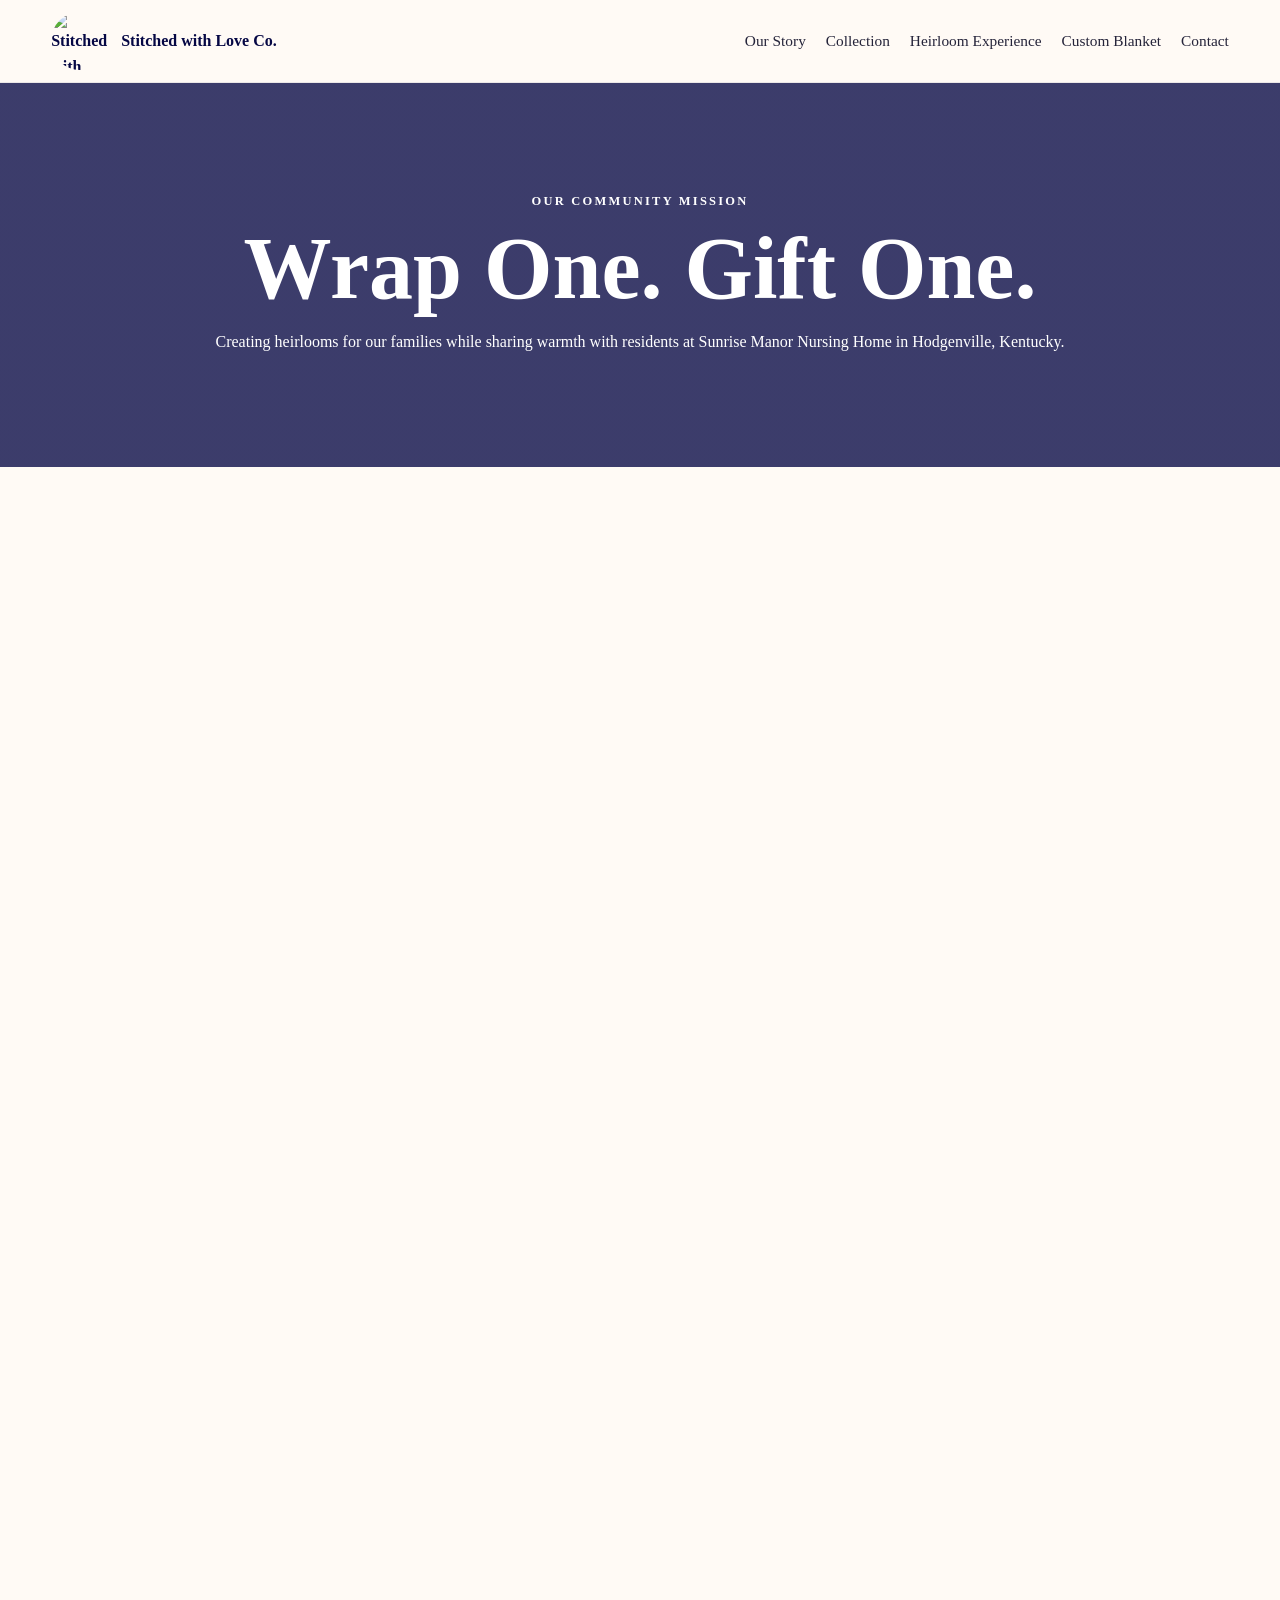
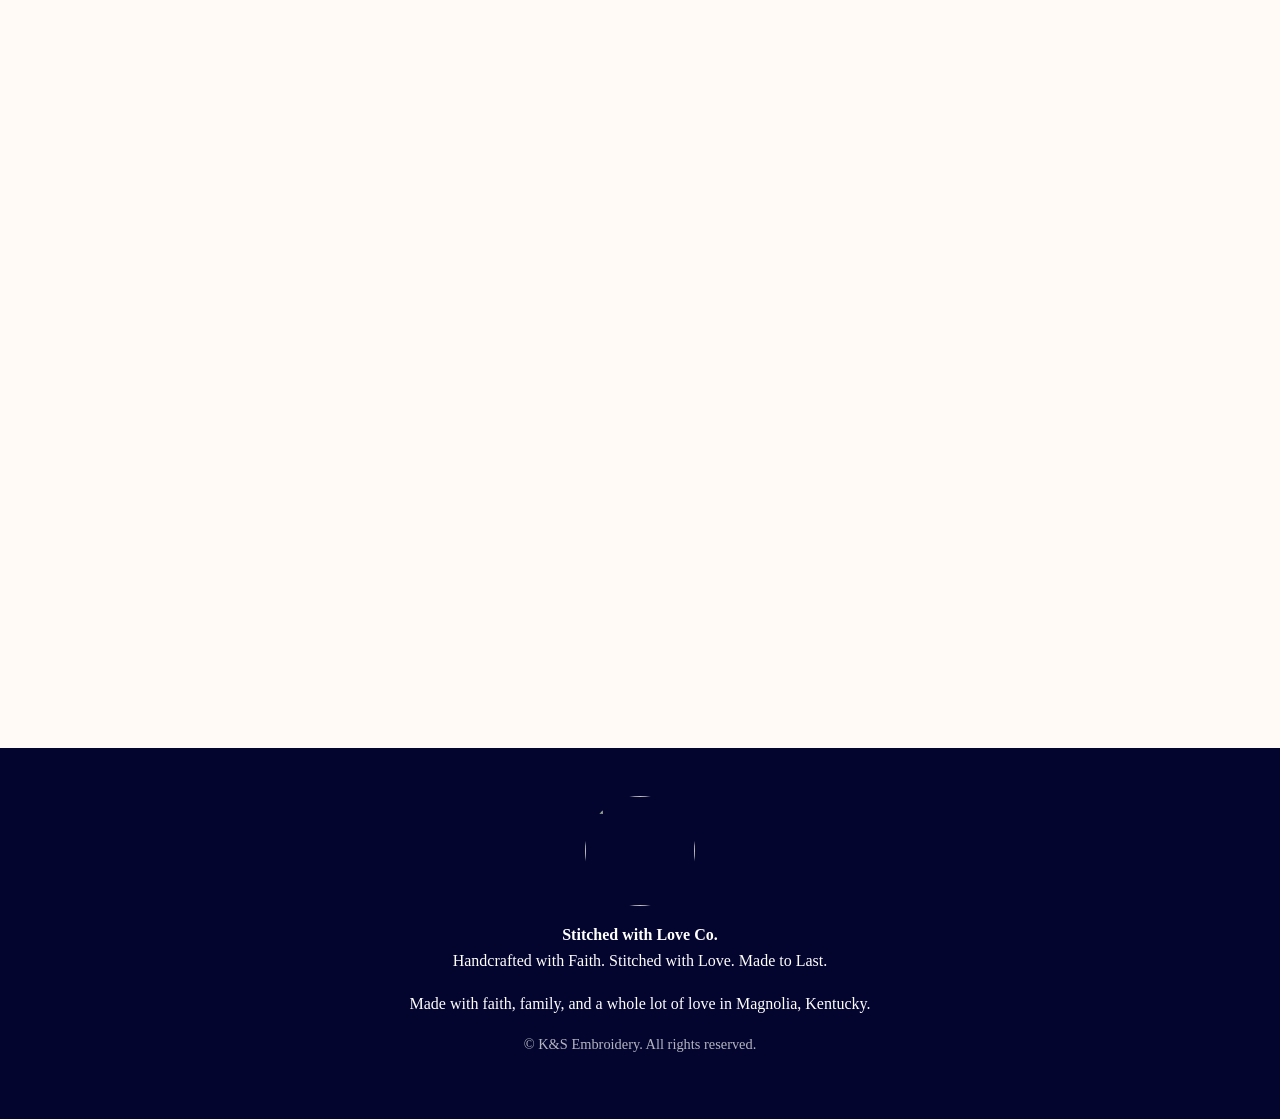
==== donations.html @ f1e1d3a1 "Add files via upload" ====
<!doctype html>
<html lang="en">
<head>
  <meta charset="utf-8">
  <meta name="viewport" content="width=device-width, initial-scale=1">
  <meta name="description" content="Learn how Stitched with Love Co. supports residents at Sunrise Manor Nursing Home in Hodgenville, Kentucky through the Wrap One. Gift One. mission.">
  <title>Wrap One. Gift One. | Stitched with Love Co.</title>
  <link rel="icon" href="logo.png">
  <link rel="stylesheet" href="style.css">
</head>
<body>
  <header class="site-header">
    <a class="brand" href="index.html"><img src="logo.png" alt="Stitched with Love logo"><span>Stitched with Love Co.</span></a>
    <button class="menu-toggle" type="button" aria-expanded="false" aria-controls="site-nav">Menu</button>
    <nav id="site-nav" class="site-nav" aria-label="Primary navigation">
      <a href="index.html#story">Our Story</a><a href="index.html#collection">Collection</a><a href="index.html#experience">Heirloom Experience</a><a href="index.html#custom-request">Custom Blanket</a><a href="index.html#contact">Contact</a>
    </nav>
  </header>
  <main>
    <section class="page-hero">
      <p class="eyebrow">Our Community Mission</p>
      <h1>Wrap One. Gift One.</h1>
      <p>Creating heirlooms for our families while sharing warmth with residents at Sunrise Manor Nursing Home in Hodgenville, Kentucky.</p>
    </section>
    <section class="section reveal">
      <div class="section-heading"><p class="eyebrow">How It Works</p><h2>Every booking and purchase helps someone feel remembered.</h2></div>
      <div class="mission-grid">
        <article class="mission-card"><h3>One Workshop Booked</h3><p>For every Heirloom Experience or workshop booked, Stitched with Love gifts <strong>one handmade blanket</strong> to a resident at Sunrise Manor.</p></article>
        <article class="mission-card"><h3>One Blanket Purchased</h3><p>Every blanket purchased automatically sponsors <strong>one donated blanket</strong> for a Sunrise Manor resident.</p></article>
      </div>
    </section>
    <section class="section section-soft reveal">
      <div class="section-heading"><p class="eyebrow">Choose the Recipient</p><h2>Your sponsored blanket can honor someone you know.</h2></div>
      <div class="steps">
        <article><strong>1. Name a Resident</strong><p>If you know someone who lives at Sunrise Manor, include their full name with your blanket request.</p></article>
        <article><strong>2. Leave It Open</strong><p>If no resident is named, Sunrise Manor will choose the recipient for your sponsored blanket.</p></article>
        <article><strong>3. Share the Gift of Warmth</strong><p>Your order or workshop helps remind a local resident that they are remembered and cared for.</p></article>
      </div>
      <div style="text-align:center"><a class="button button-primary back-home" href="index.html#custom-request">Request a Blanket</a></div>
    </section>
    <section class="verse section section-blush reveal"><blockquote>“Because everyone deserves to feel wrapped in love.”</blockquote><cite>Stitched with Love Co.</cite></section>
  </main>
  <footer class="site-footer"><img src="logo.png" alt=""><p><strong>Stitched with Love Co.</strong><br>Handcrafted with Faith. Stitched with Love. Made to Last.</p><p>Made with faith, family, and a whole lot of love in Magnolia, Kentucky.</p><p class="copyright">© <span id="year"></span> K&amp;S Embroidery. All rights reserved.</p></footer>
  <script src="script.js"></script>
</body>
</html>
---- style.css ----
:root{--navy:#050744;--navy2:#11155d;--blush:#f7d4d8;--cream:#fffaf5;--white:#fff;--ink:#25243a;--muted:#6d6877;--line:#eadfe1;--shadow:0 18px 50px rgba(5,7,68,.14);--radius:24px}
*{box-sizing:border-box}html{scroll-behavior:smooth}body{margin:0;font-family:Georgia,'Times New Roman',serif;color:var(--ink);background:var(--cream);line-height:1.65}img{max-width:100%;display:block}a{color:inherit}.skip-link{position:absolute;left:-9999px;top:auto}.skip-link:focus{left:1rem;top:1rem;background:#fff;padding:.6rem 1rem;z-index:999}.site-header{position:sticky;top:0;z-index:30;display:flex;align-items:center;justify-content:space-between;padding:.75rem clamp(1rem,4vw,4rem);background:rgba(255,250,245,.94);backdrop-filter:blur(12px);border-bottom:1px solid rgba(5,7,68,.08)}.brand{display:flex;align-items:center;gap:.75rem;text-decoration:none;font-weight:700;color:var(--navy)}.brand img{width:58px;height:58px;border-radius:50%;object-fit:cover}.site-nav{display:flex;gap:1.25rem}.site-nav a{text-decoration:none;font-size:.96rem}.site-nav a:hover{color:#9a5968}.menu-toggle{display:none;border:1px solid var(--navy);background:transparent;border-radius:999px;padding:.55rem .9rem;color:var(--navy)}.hero{min-height:82vh;position:relative;display:grid;place-items:center;padding:5rem 1.25rem;background:url('brown-khaki-cream.jpg') center/cover no-repeat}.hero-overlay{position:absolute;inset:0;background:linear-gradient(90deg,rgba(5,7,68,.86),rgba(5,7,68,.48) 55%,rgba(5,7,68,.18))}.hero-content{position:relative;width:min(1180px,100%);color:#fff}.hero h1{font-size:clamp(2.6rem,7vw,6.4rem);line-height:.98;max-width:850px;margin:.4rem 0 1.2rem;letter-spacing:-.03em}.hero p:not(.eyebrow){font-size:clamp(1.1rem,2vw,1.45rem)}.eyebrow{text-transform:uppercase;letter-spacing:.18em;font-size:.78rem;font-weight:700}.hero-actions{display:flex;flex-wrap:wrap;gap:.85rem;margin-top:2rem}.button{display:inline-flex;justify-content:center;align-items:center;text-decoration:none;border:0;border-radius:999px;padding:.9rem 1.35rem;font:inherit;font-weight:700;cursor:pointer;transition:.2s transform,.2s box-shadow}.button:hover{transform:translateY(-2px);box-shadow:0 10px 24px rgba(5,7,68,.16)}.button-primary{background:var(--blush);color:var(--navy)}.button-secondary{background:rgba(255,255,255,.12);color:#fff;border:1px solid rgba(255,255,255,.6)}.section{padding:clamp(4rem,8vw,7rem) clamp(1.25rem,6vw,6rem)}.section-heading{max-width:760px;margin:0 auto 2.3rem;text-align:center}.section-heading h2,.maker h2,.contact h2{font-size:clamp(2rem,5vw,4rem);line-height:1.05;margin:.35rem 0 1rem;color:var(--navy)}.lead{max-width:860px;margin:0 auto 3rem;text-align:center;font-size:1.2rem}.values-grid{display:grid;grid-template-columns:repeat(3,1fr);gap:1rem;max-width:1100px;margin:auto}.values-grid article{padding:2rem;background:#fff;border:1px solid var(--line);border-radius:var(--radius);box-shadow:0 10px 30px rgba(5,7,68,.06)}.values-grid span{color:#a75f70;font-weight:700}.values-grid h3{color:var(--navy);font-size:1.6rem;margin:.45rem 0}.section-soft{background:#fff}.maker{display:grid;grid-template-columns:minmax(280px,.8fr) 1.2fr;gap:clamp(2rem,6vw,6rem);align-items:center}.maker-photo{width:100%;max-height:650px;object-fit:cover;object-position:center 28%;border-radius:var(--radius);box-shadow:var(--shadow)}.maker-copy{max-width:690px}.signature{font-style:italic;color:#8b5261}.gallery-grid{display:grid;grid-template-columns:1.2fr 1fr;gap:1rem;max-width:1180px;margin:auto}.gallery-card{position:relative;overflow:hidden;border-radius:var(--radius);min-height:330px;background:#ddd}.gallery-card-large{grid-row:span 2;min-height:680px}.gallery-card img{width:100%;height:100%;object-fit:cover;transition:transform .5s ease}.gallery-card:hover img{transform:scale(1.025)}.gallery-card figcaption{position:absolute;left:1rem;right:1rem;bottom:1rem;padding:1rem 1.1rem;border-radius:18px;background:rgba(255,250,245,.92);backdrop-filter:blur(10px);display:flex;justify-content:space-between;gap:1rem}.gallery-card figcaption strong{color:var(--navy)}.gallery-card figcaption span{color:var(--muted)}.section-navy{background:var(--navy);color:#fff;text-align:center}.section-navy h2{font-size:clamp(2.2rem,5vw,4.5rem);line-height:1.05;margin:.4rem auto 1.2rem;max-width:900px}.section-navy>p{max-width:780px;margin:1rem auto}.blessing-mark{font-size:3rem;color:var(--blush)}.experience-layout{display:grid;grid-template-columns:.8fr 1.2fr;gap:2rem;max-width:1180px;margin:auto;align-items:start}.details-card,.request-form{background:#fff;border:1px solid var(--line);border-radius:var(--radius);padding:clamp(1.35rem,3vw,2.3rem);box-shadow:0 14px 40px rgba(5,7,68,.07)}.details-card h3,.request-form h3{color:var(--navy);font-size:1.5rem;margin-top:0}.details-card ul{padding-left:1.2rem}.details-card li{margin:.65rem 0}.size-options{display:grid;grid-template-columns:repeat(3,1fr);gap:.65rem}.size-options div{background:var(--cream);border-radius:16px;padding:1rem;text-align:center}.size-options span{display:block;color:var(--muted);font-size:.9rem}.form-note{background:#fff6f7;border-left:4px solid #b96f80;padding:.85rem 1rem}.form-grid{display:grid;grid-template-columns:repeat(2,1fr);gap:1rem}.form-grid label{display:grid;gap:.35rem;font-weight:700;color:var(--navy)}.form-grid .full{grid-column:1/-1}input,select,textarea{width:100%;padding:.85rem .9rem;border:1px solid #d8cdd0;border-radius:12px;background:#fff;font:inherit;color:var(--ink)}input:focus,select:focus,textarea:focus{outline:3px solid rgba(247,212,216,.85);border-color:#a75f70}.request-form .button{margin-top:1.2rem}.request-form-wide{max-width:940px;margin:auto}.form-status{min-height:1.4rem;font-weight:700;color:#6b3f4a}.contact{display:grid;grid-template-columns:1.2fr .8fr;gap:2rem;align-items:center}.contact-card{background:var(--navy);color:#fff;padding:2rem;border-radius:var(--radius);display:grid;gap:.35rem}.contact-card span{color:var(--blush);text-transform:uppercase;letter-spacing:.12em;font-size:.75rem;margin-top:.8rem}.contact-card a{overflow-wrap:anywhere}.section-blush{background:var(--blush);text-align:center}.verse blockquote{font-size:clamp(1.5rem,4vw,3rem);max-width:900px;margin:0 auto 1rem;color:var(--navy);line-height:1.2}.verse cite{font-style:normal;font-weight:700}.site-footer{background:#03052f;color:#fff;text-align:center;padding:3rem 1.25rem}.site-footer img{width:110px;height:110px;object-fit:cover;border-radius:50%;margin:0 auto 1rem}.copyright{opacity:.7;font-size:.9rem}.reveal{opacity:0;transform:translateY(20px);transition:opacity .65s ease,transform .65s ease}.reveal.visible{opacity:1;transform:none}
@media(max-width:850px){.menu-toggle{display:block}.site-nav{position:absolute;top:100%;left:0;right:0;display:none;flex-direction:column;background:var(--cream);padding:1rem 1.25rem 1.5rem;border-bottom:1px solid var(--line)}.site-nav.open{display:flex}.brand span{display:none}.values-grid,.maker,.experience-layout,.contact{grid-template-columns:1fr}.gallery-grid{grid-template-columns:1fr}.gallery-card-large{grid-row:auto;min-height:480px}.gallery-card{min-height:420px}.form-grid{grid-template-columns:1fr}.form-grid .full{grid-column:auto}.hero{min-height:76vh;background-position:56% center}.hero-overlay{background:rgba(5,7,68,.64)}.size-options{grid-template-columns:1fr 1fr 1fr}}
@media(max-width:520px){.hero-actions{flex-direction:column}.button{width:100%}.gallery-card figcaption{display:block}.gallery-card figcaption span{display:block}.size-options{grid-template-columns:1fr}.section{padding-left:1rem;padding-right:1rem}}
@media(prefers-reduced-motion:reduce){html{scroll-behavior:auto}.reveal{opacity:1;transform:none;transition:none}.gallery-card img,.button{transition:none}}
.gallery-grid-two{grid-template-columns:repeat(2,minmax(0,1fr))}.gallery-grid-two .gallery-card{min-height:560px}.page-hero{padding:6rem 1.25rem;background:linear-gradient(rgba(5,7,68,.78),rgba(5,7,68,.78)),url('sage-cream.jpg') center/cover;color:#fff;text-align:center}.page-hero h1{font-size:clamp(2.6rem,7vw,5.5rem);line-height:1;margin:.5rem auto 1rem}.mission-grid{display:grid;grid-template-columns:repeat(2,1fr);gap:1.25rem;max-width:1000px;margin:2rem auto}.mission-card{background:#fff;border:1px solid var(--line);border-radius:var(--radius);padding:2rem;box-shadow:0 12px 32px rgba(5,7,68,.08)}.steps{display:grid;grid-template-columns:repeat(3,1fr);gap:1rem;max-width:1100px;margin:auto}.steps article{background:#fff;border-radius:var(--radius);padding:1.7rem;border:1px solid var(--line)}.steps strong{display:block;color:var(--navy);font-size:1.25rem;margin-bottom:.5rem}.back-home{margin-top:1.5rem}
@media(max-width:850px){.gallery-grid-two,.mission-grid,.steps{grid-template-columns:1fr}.gallery-grid-two .gallery-card{min-height:440px}}
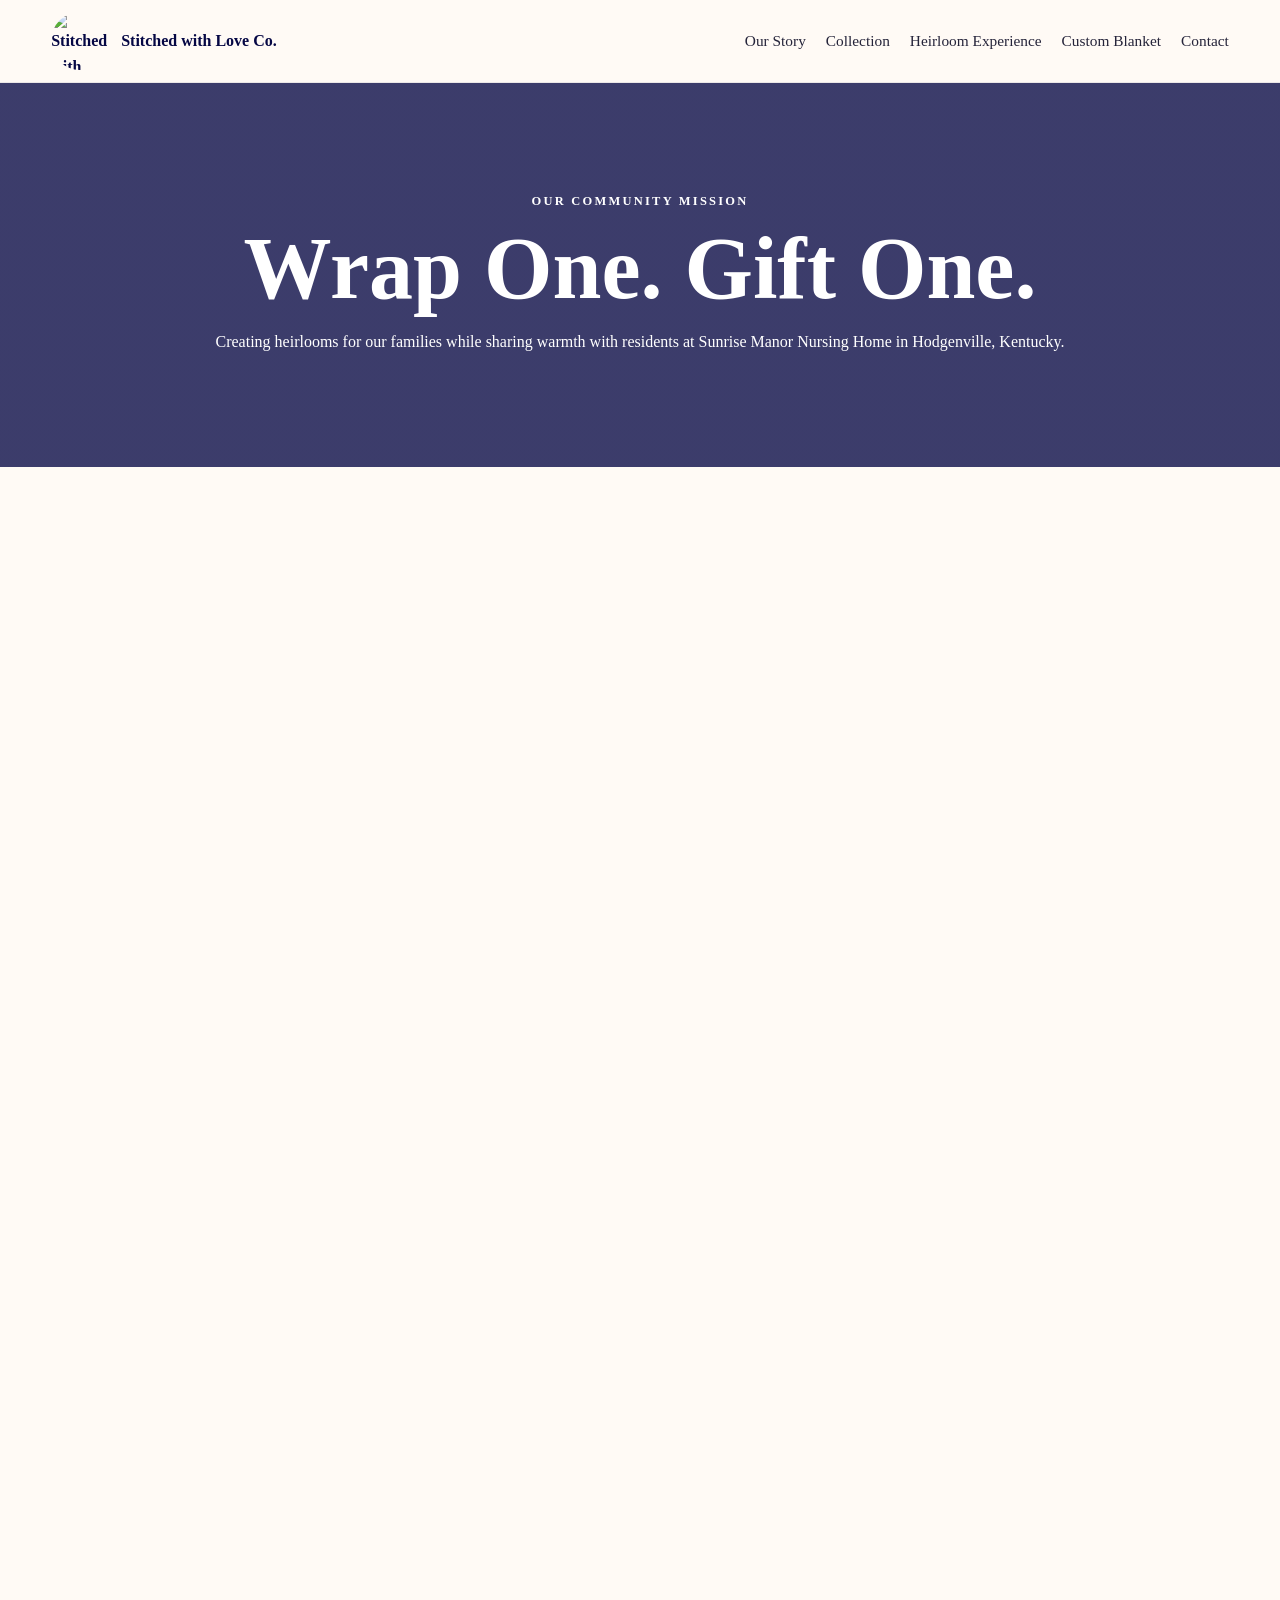
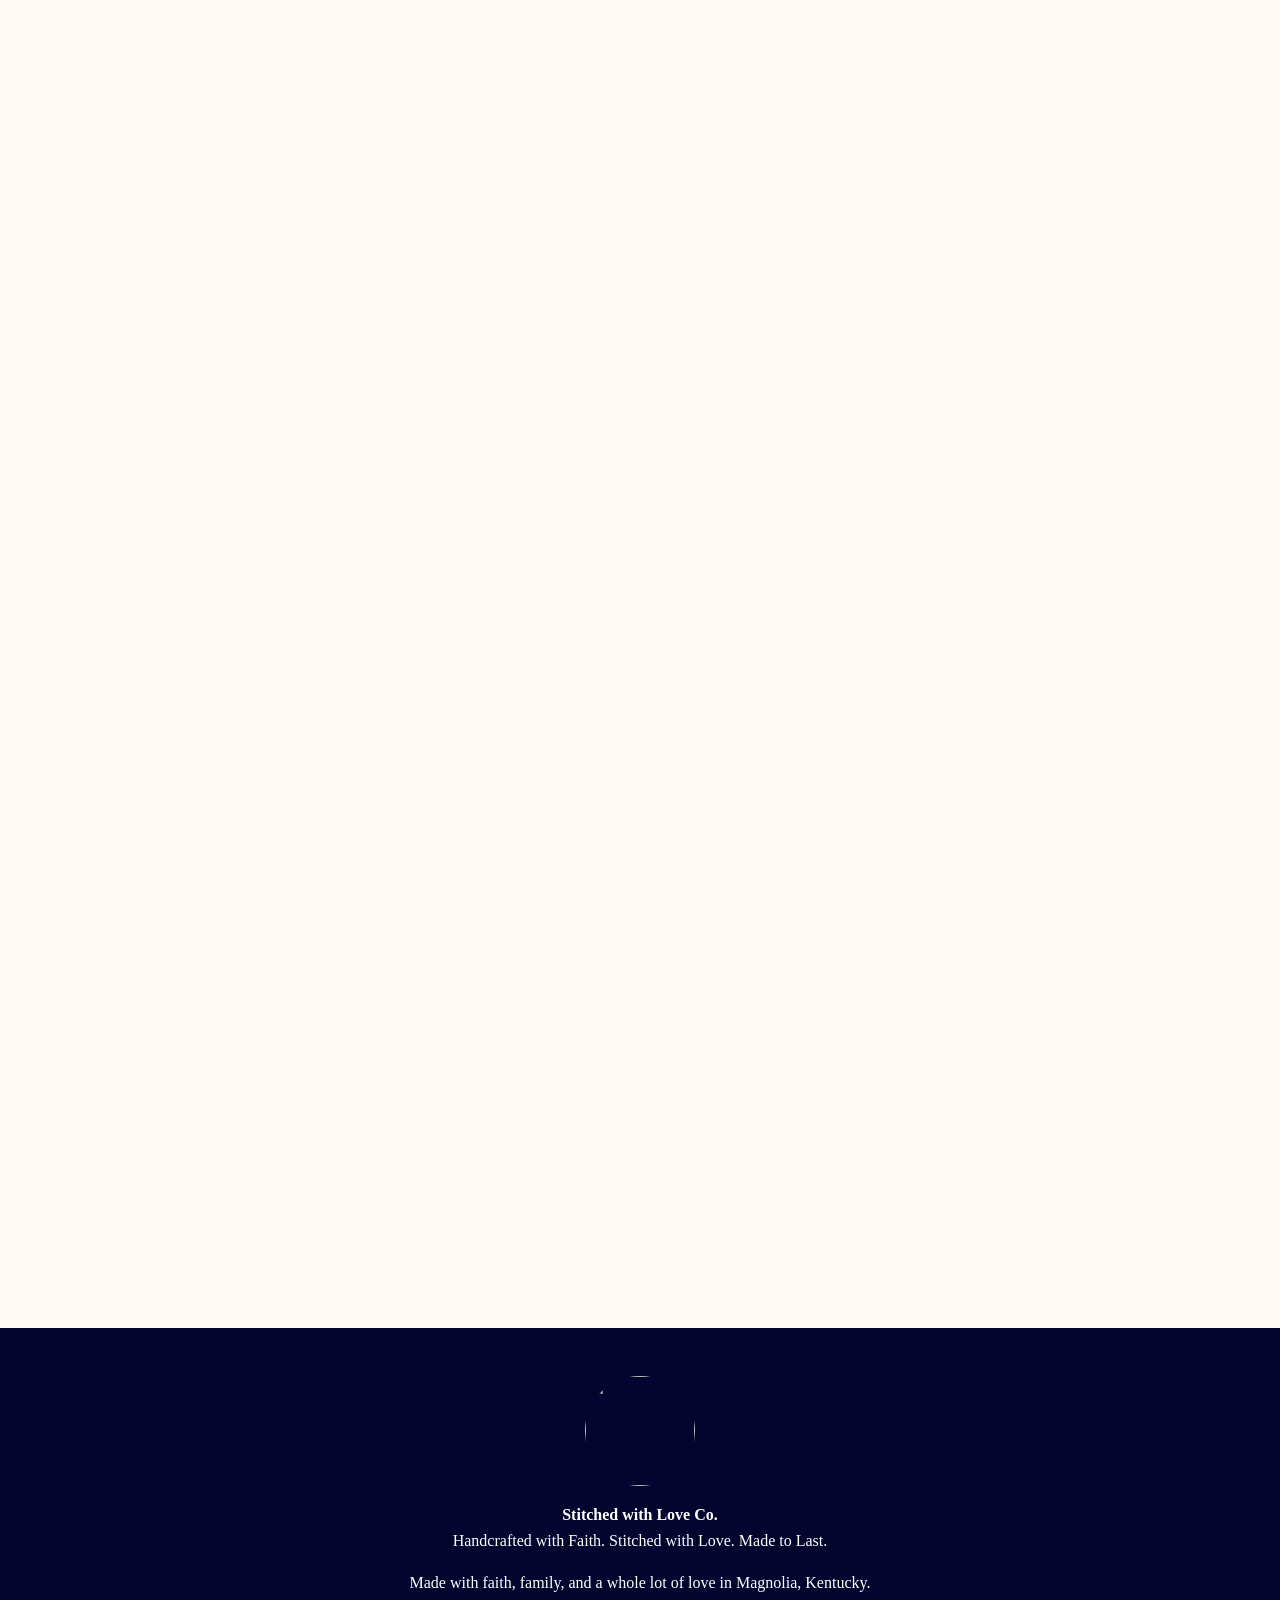
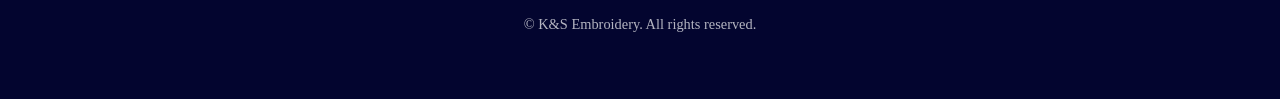
==== commit ef8da8a0: "Add files via upload" ====
--- a/donations.html
+++ b/donations.html
@@ -23,10 +23,10 @@
       <p>Creating heirlooms for our families while sharing warmth with residents at Sunrise Manor Nursing Home in Hodgenville, Kentucky.</p>
     </section>
     <section class="section reveal">
-      <div class="section-heading"><p class="eyebrow">How It Works</p><h2>Every booking and purchase helps someone feel remembered.</h2></div>
+      <div class="section-heading"><p class="eyebrow">How It Works</p><h2>Every qualifying purchase and every donation helps someone feel remembered.</h2></div>
       <div class="mission-grid">
-        <article class="mission-card"><h3>One Workshop Booked</h3><p>For every Heirloom Experience or workshop booked, Stitched with Love gifts <strong>one handmade blanket</strong> to a resident at Sunrise Manor.</p></article>
-        <article class="mission-card"><h3>One Blanket Purchased</h3><p>Every blanket purchased automatically sponsors <strong>one donated blanket</strong> for a Sunrise Manor resident.</p></article>
+        <article class="mission-card"><h3>Qualifying Purchases</h3><p>Every purchase totaling <strong>$60 or more</strong> sponsors one handmade blanket for a resident at Sunrise Manor.</p></article>
+        <article class="mission-card"><h3>Direct Donations</h3><p>Donations of any amount help purchase yarn and supplies for additional blankets. <strong>100% of donations</strong> support the blanket donation program.</p></article>
       </div>
     </section>
     <section class="section section-soft reveal">
@@ -38,6 +38,12 @@
       </div>
       <div style="text-align:center"><a class="button button-primary back-home" href="index.html#custom-request">Request a Blanket</a></div>
     </section>
+    <section class="support section section-blush reveal" id="donate">
+      <div class="support-layout">
+        <div class="support-copy"><p class="eyebrow">Donate Directly</p><h2>Help provide another blanket.</h2><p>Scan the Venmo code or use the button below to support yarn and supply costs for the Sunrise Manor blanket mission.</p><a class="button button-navy" href="https://venmo.com/u/StitchedWithLoveCo" target="_blank" rel="noopener">Donate with Venmo</a><p class="venmo-handle">Venmo: <strong>@StitchedWithLoveCo</strong></p></div>
+        <div class="venmo-card"><img src="venmo-stitchedwithloveco.jpg" alt="Venmo QR code for Stitched with Love Co."><p>Thank you for helping us wrap local residents in comfort and love.</p></div>
+      </div>
+    </section>
     <section class="verse section section-blush reveal"><blockquote>“Because everyone deserves to feel wrapped in love.”</blockquote><cite>Stitched with Love Co.</cite></section>
   </main>
   <footer class="site-footer"><img src="logo.png" alt=""><p><strong>Stitched with Love Co.</strong><br>Handcrafted with Faith. Stitched with Love. Made to Last.</p><p>Made with faith, family, and a whole lot of love in Magnolia, Kentucky.</p><p class="copyright">© <span id="year"></span> K&amp;S Embroidery. All rights reserved.</p></footer>
--- a/style.css
+++ b/style.css
@@ -5,3 +5,7 @@
 @media(prefers-reduced-motion:reduce){html{scroll-behavior:auto}.reveal{opacity:1;transform:none;transition:none}.gallery-card img,.button{transition:none}}
 .gallery-grid-two{grid-template-columns:repeat(2,minmax(0,1fr))}.gallery-grid-two .gallery-card{min-height:560px}.page-hero{padding:6rem 1.25rem;background:linear-gradient(rgba(5,7,68,.78),rgba(5,7,68,.78)),url('sage-cream.jpg') center/cover;color:#fff;text-align:center}.page-hero h1{font-size:clamp(2.6rem,7vw,5.5rem);line-height:1;margin:.5rem auto 1rem}.mission-grid{display:grid;grid-template-columns:repeat(2,1fr);gap:1.25rem;max-width:1000px;margin:2rem auto}.mission-card{background:#fff;border:1px solid var(--line);border-radius:var(--radius);padding:2rem;box-shadow:0 12px 32px rgba(5,7,68,.08)}.steps{display:grid;grid-template-columns:repeat(3,1fr);gap:1rem;max-width:1100px;margin:auto}.steps article{background:#fff;border-radius:var(--radius);padding:1.7rem;border:1px solid var(--line)}.steps strong{display:block;color:var(--navy);font-size:1.25rem;margin-bottom:.5rem}.back-home{margin-top:1.5rem}
 @media(max-width:850px){.gallery-grid-two,.mission-grid,.steps{grid-template-columns:1fr}.gallery-grid-two .gallery-card{min-height:440px}}
+
+.gallery-grid-many{grid-template-columns:repeat(3,minmax(0,1fr))}.gallery-grid-many .gallery-card{min-height:390px}.pricing-grid{display:grid;grid-template-columns:repeat(3,minmax(0,1fr));gap:1rem;max-width:1050px;margin:auto}.price-card{background:var(--cream);border:1px solid var(--line);border-radius:var(--radius);padding:2rem;text-align:center;box-shadow:0 12px 32px rgba(5,7,68,.07)}.price-card span{display:block;color:var(--navy);font-weight:700;font-size:1.25rem}.price-card strong{display:block;color:#a75f70;font-size:3rem;line-height:1.1;margin:.7rem 0}.price-card p{margin:0;color:var(--muted)}.pricing-note{max-width:760px;margin:2rem auto 0;text-align:center;background:#fff6f7;border:1px solid #efd3d9;border-radius:18px;padding:1rem 1.25rem}.support-layout{display:grid;grid-template-columns:1.1fr .9fr;gap:clamp(2rem,6vw,5rem);max-width:1100px;margin:auto;align-items:center}.support-copy h2{font-size:clamp(2rem,5vw,4rem);line-height:1.05;margin:.35rem 0 1rem;color:var(--navy)}.button-navy{background:var(--navy);color:#fff}.impact-row{display:grid;grid-template-columns:repeat(2,minmax(0,1fr));gap:.8rem;margin:1.5rem 0}.impact-row div{background:rgba(255,255,255,.65);border:1px solid rgba(5,7,68,.1);border-radius:18px;padding:1rem;text-align:center}.impact-row strong{display:block;color:var(--navy);font-size:1.35rem}.impact-row span{display:block;color:var(--muted);font-size:.9rem}.venmo-card{background:#fff;border-radius:var(--radius);padding:1rem;box-shadow:var(--shadow);text-align:center}.venmo-card img{width:100%;max-width:430px;margin:auto;border-radius:18px}.venmo-card p{margin:.8rem .5rem .2rem}.venmo-handle{margin-top:.8rem;color:var(--navy)}
+@media(max-width:850px){.gallery-grid-many,.pricing-grid,.support-layout{grid-template-columns:1fr}.gallery-grid-many .gallery-card{min-height:440px}.impact-row{grid-template-columns:1fr 1fr}}
+@media(max-width:520px){.impact-row{grid-template-columns:1fr}}
